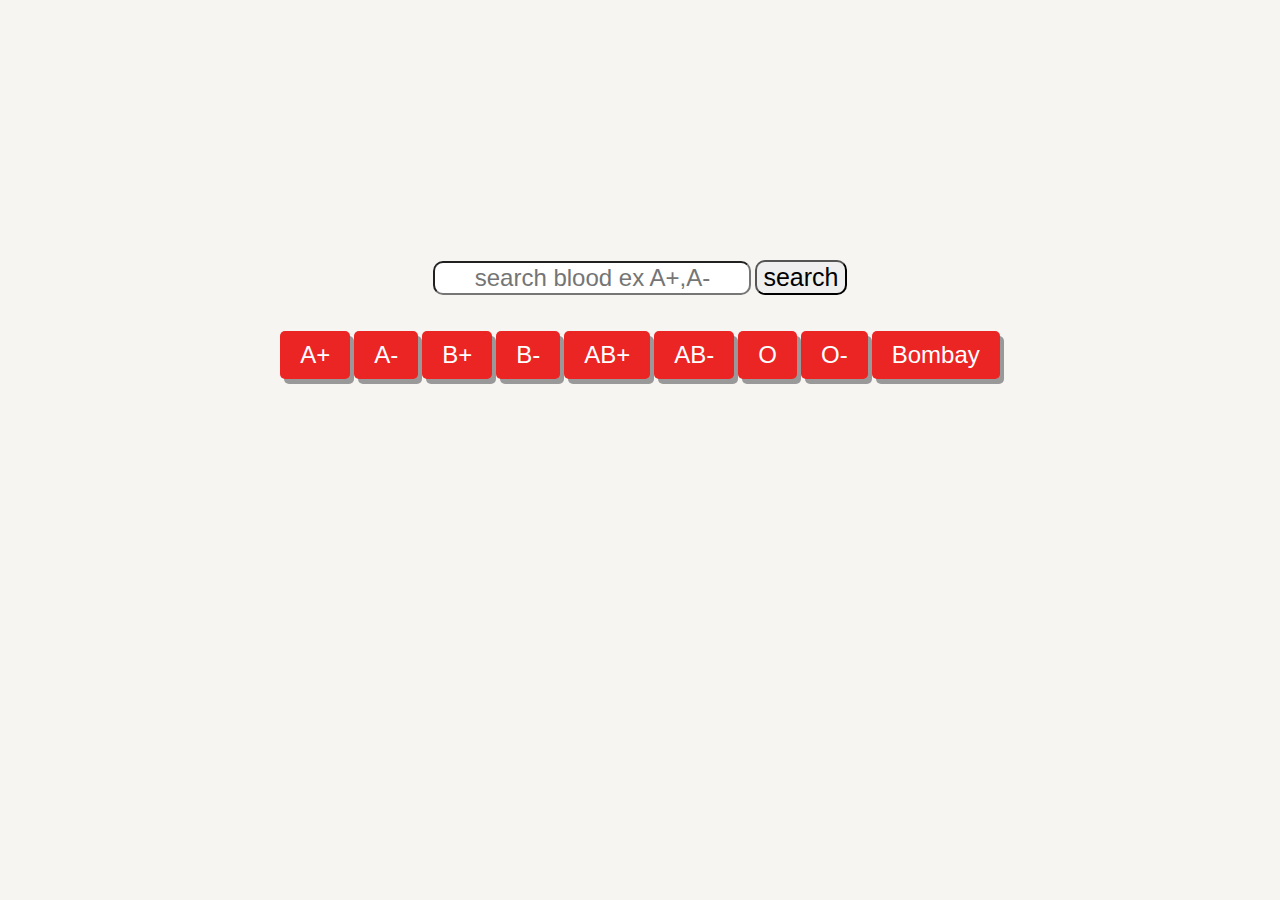
==== donarlist.html @ 9598574d "add : readme file" ====
<html>
<head>
<style type="text/css">
body{
      background-color: rgb(247, 245, 241);
}

   #search{
      padding: 10px 20px;
      font-size: 24px;
      text-align: center;
      cursor: pointer;
      outline: none;
      color: white;
      background-color: rgb(235, 36, 36);
      border: none;
      border-radius: 5px;
      box-shadow: 4px 5px #999;
   }
   input{
         text-align:center;
         border-radius:10px;
         font-size: 24px;
   }
   button{
         
         border-radius:10px;
         font-size: 25px;
   
   }

</style>
<body align="center"><br><br><br><br><br><br><br><br><br><br><br><br><br><br>
<form action="donarlist.php" method="POST">
<input  placeholder="search blood ex A+,A-">
<button  >search</button><br><br><br>
<button id="search"  name="a+">A+</button>
<button id="search" name="a-">A-</button>
<button id="search" name="b+">B+</button>
<button id="search" name="b-">B-</button>
<button id="search" name="ab+">AB+</button>
<button id="search" name="ab-">AB-</button>
<button id="search" name="o+">O</button>
<button id="search" name="o-">O-</button>
<button id="search" name="bombay">Bombay</button>
</form>

</html>
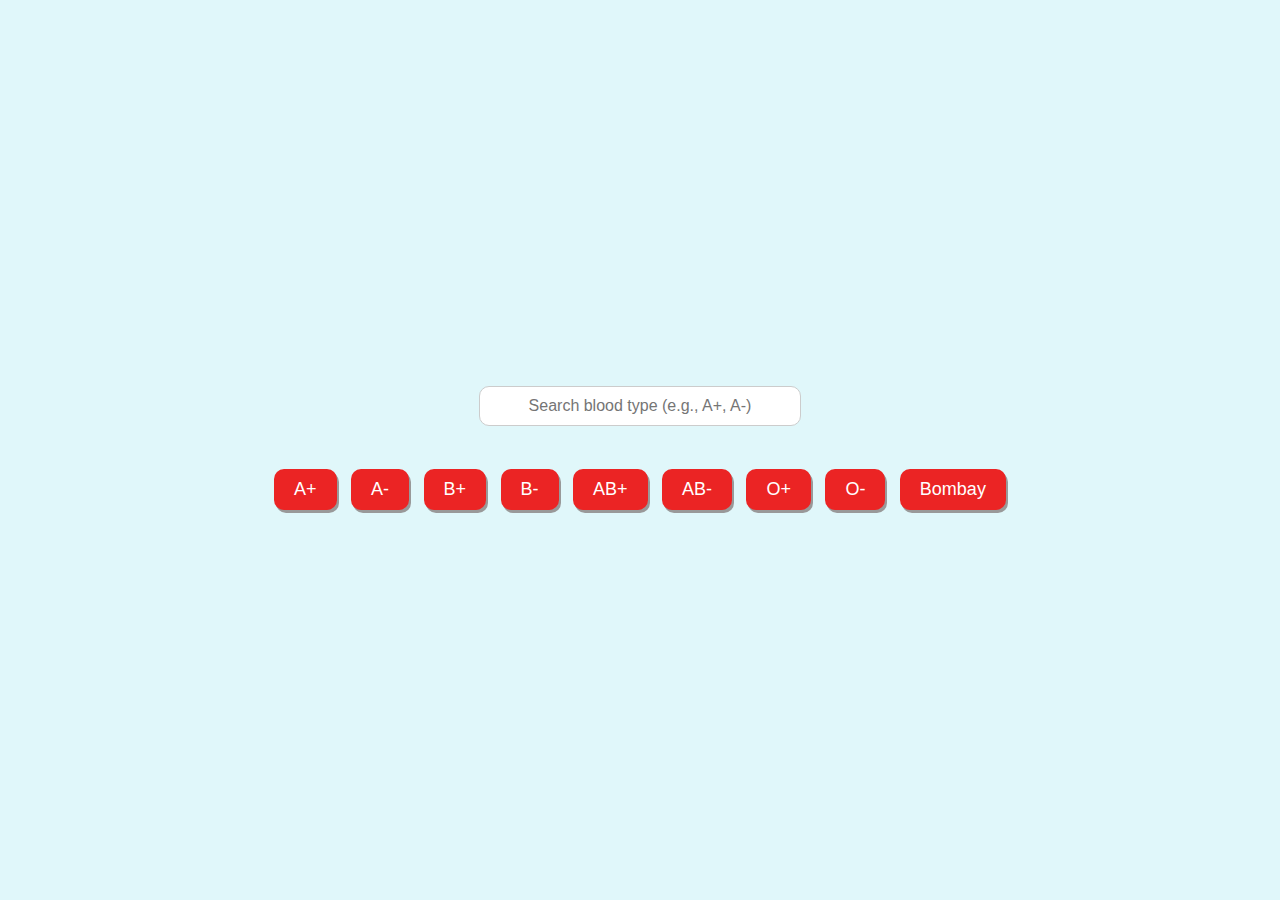
==== commit 69e334b9: "fix : multiple files changes" ====
--- a/donarlist.html
+++ b/donarlist.html
@@ -1,48 +1,78 @@
-<html>
+<!DOCTYPE html>
+<html lang="en">
 <head>
-<style type="text/css">
-body{
-      background-color: rgb(247, 245, 241);
-}
+    <meta charset="UTF-8">
+    <meta name="viewport" content="width=device-width, initial-scale=1.0">
+    <title>Blood Search</title>
+    <style>
+        body {
+            background-color: #e0f7fa;
+            display: flex;
+            flex-direction: column;
+            align-items: center;
+            justify-content: center;
+            height: 100vh;
+            margin: 0;
+            font-family: Arial, sans-serif;
+        }
 
-   #search{
-      padding: 10px 20px;
-      font-size: 24px;
-      text-align: center;
-      cursor: pointer;
-      outline: none;
-      color: white;
-      background-color: rgb(235, 36, 36);
-      border: none;
-      border-radius: 5px;
-      box-shadow: 4px 5px #999;
-   }
-   input{
-         text-align:center;
-         border-radius:10px;
-         font-size: 24px;
-   }
-   button{
-         
-         border-radius:10px;
-         font-size: 25px;
-   
-   }
+        form {
+            text-align: center;
+        }
 
-</style>
-<body align="center"><br><br><br><br><br><br><br><br><br><br><br><br><br><br>
-<form action="donarlist.php" method="POST">
-<input  placeholder="search blood ex A+,A-">
-<button  >search</button><br><br><br>
-<button id="search"  name="a+">A+</button>
-<button id="search" name="a-">A-</button>
-<button id="search" name="b+">B+</button>
-<button id="search" name="b-">B-</button>
-<button id="search" name="ab+">AB+</button>
-<button id="search" name="ab-">AB-</button>
-<button id="search" name="o+">O</button>
-<button id="search" name="o-">O-</button>
-<button id="search" name="bombay">Bombay</button>
-</form>
+        input {
+            text-align: center;
+            border-radius: 10px;
+            font-size: 24px;
+            padding: 10px;
+            width: 300px;
+            margin-bottom: 20px;
+            border: 1px solid #ccc;
+        }
 
-</html>+        button {
+            border-radius: 10px;
+            font-size: 18px;
+            cursor: pointer;
+            outline: none;
+            padding: 10px 20px;
+            border: none;
+            margin: 5px;
+            color: white;
+            background-color: rgb(235, 36, 36);
+            box-shadow: 2px 3px #999;
+            transition: transform 0.2s, box-shadow 0.2s;
+        }
+
+        button:hover {
+            transform: scale(1.05);
+            box-shadow: 4px 6px #666;
+            background-color: green;
+        }
+
+        button:active {
+            transform: scale(0.95);
+            box-shadow: 1px 2px #999;
+        }
+        .search{
+            font-size: 16px;
+        }
+    </style>
+</head>
+<body>
+    <form action="donarlist.php" method="POST">
+        <input type="text" placeholder="Search blood type (e.g., A+, A-)" name="search" class="search"><br><br>
+        <div>
+            <button id="search" name="a+">A+</button>
+            <button id="search" name="a-">A-</button>
+            <button id="search" name="b+">B+</button>
+            <button id="search" name="b-">B-</button>
+            <button id="search" name="ab+">AB+</button>
+            <button id="search" name="ab-">AB-</button>
+            <button id="search" name="o+">O+</button>
+            <button id="search" name="o-">O-</button>
+            <button id="search" name="bombay">Bombay</button>
+        </div>
+    </form>
+</body>
+</html>
